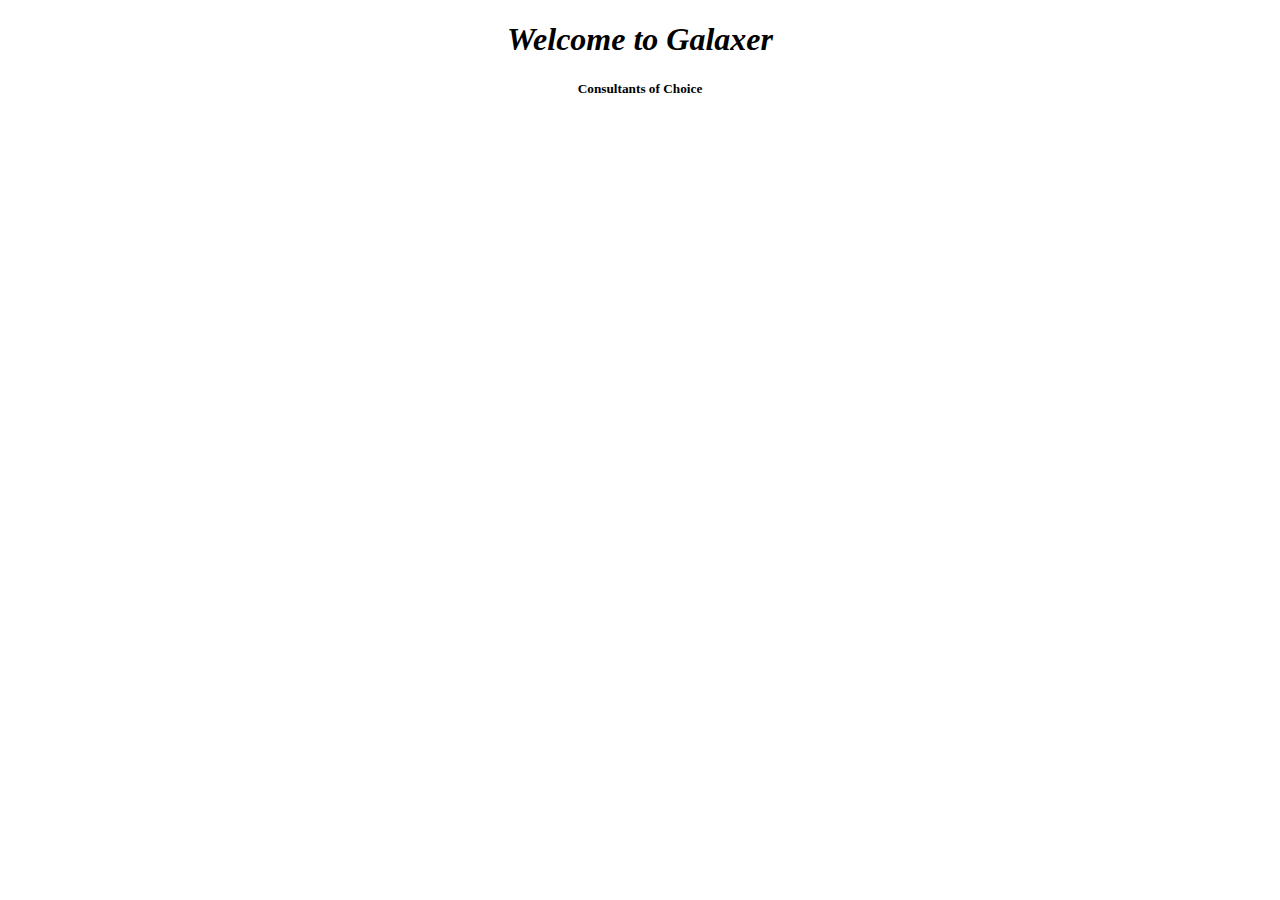
==== index.html @ 13a10457 "First commit" ====
<!DOCTYPE html>
<html lang='en'>
	<head>
		<title>Home</title>
		<style>
			h1 	{
				colour: blue;
				}	
		</style>
	</head>
	<body>
		<center><em><h1>Welcome to Galaxer</h1></em></center>
		<center><h5>Consultants of Choice</h5></center>

	</body>
</html>
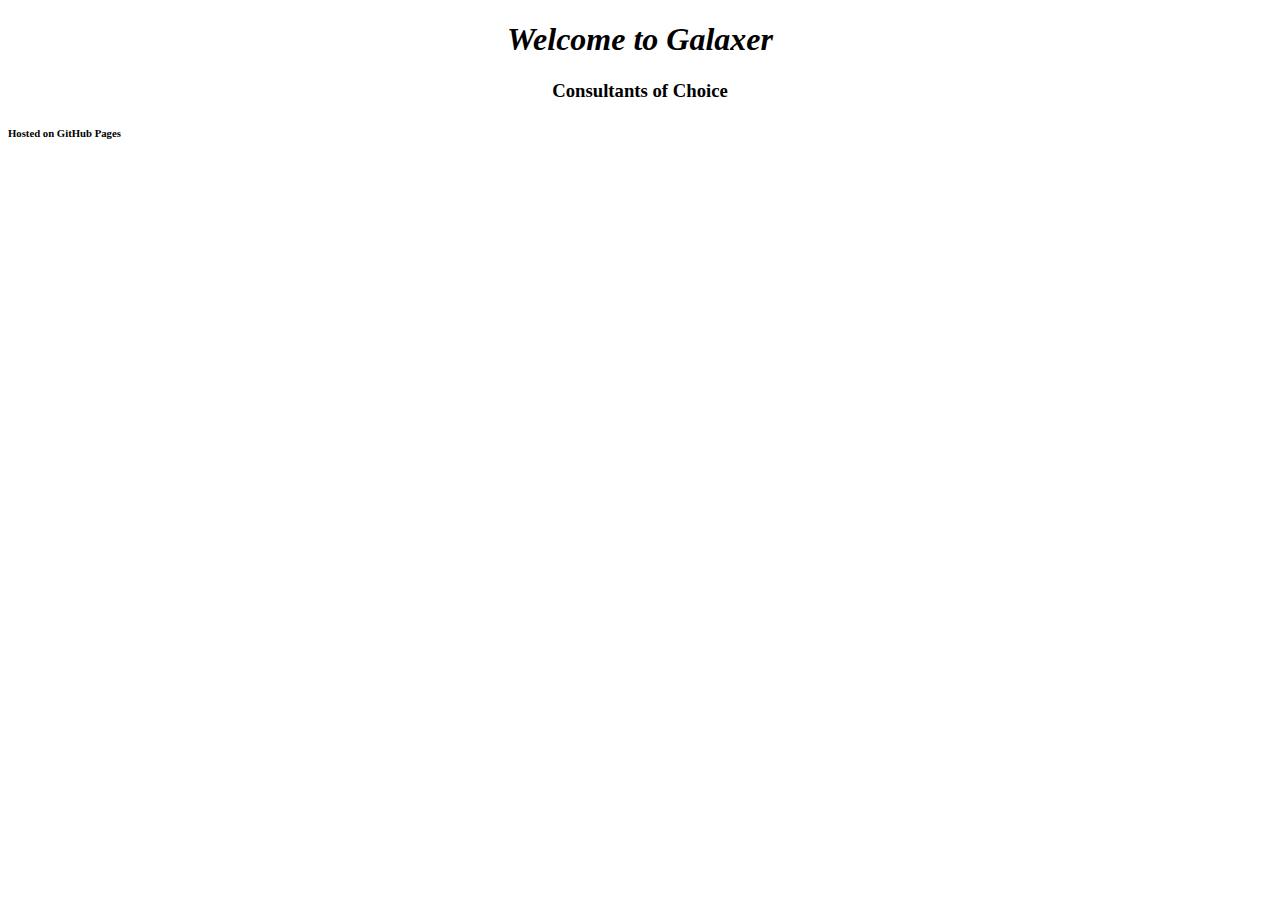
==== commit 5e539822: "Second commit" ====
--- a/index.html
+++ b/index.html
@@ -10,7 +10,9 @@
 	</head>
 	<body>
 		<center><em><h1>Welcome to Galaxer</h1></em></center>
-		<center><h5>Consultants of Choice</h5></center>
+		<center><h3>Consultants of Choice</h3></center>
+		<h6>Hosted on GitHub Pages</h6>
 
 	</body>
 </html>
+
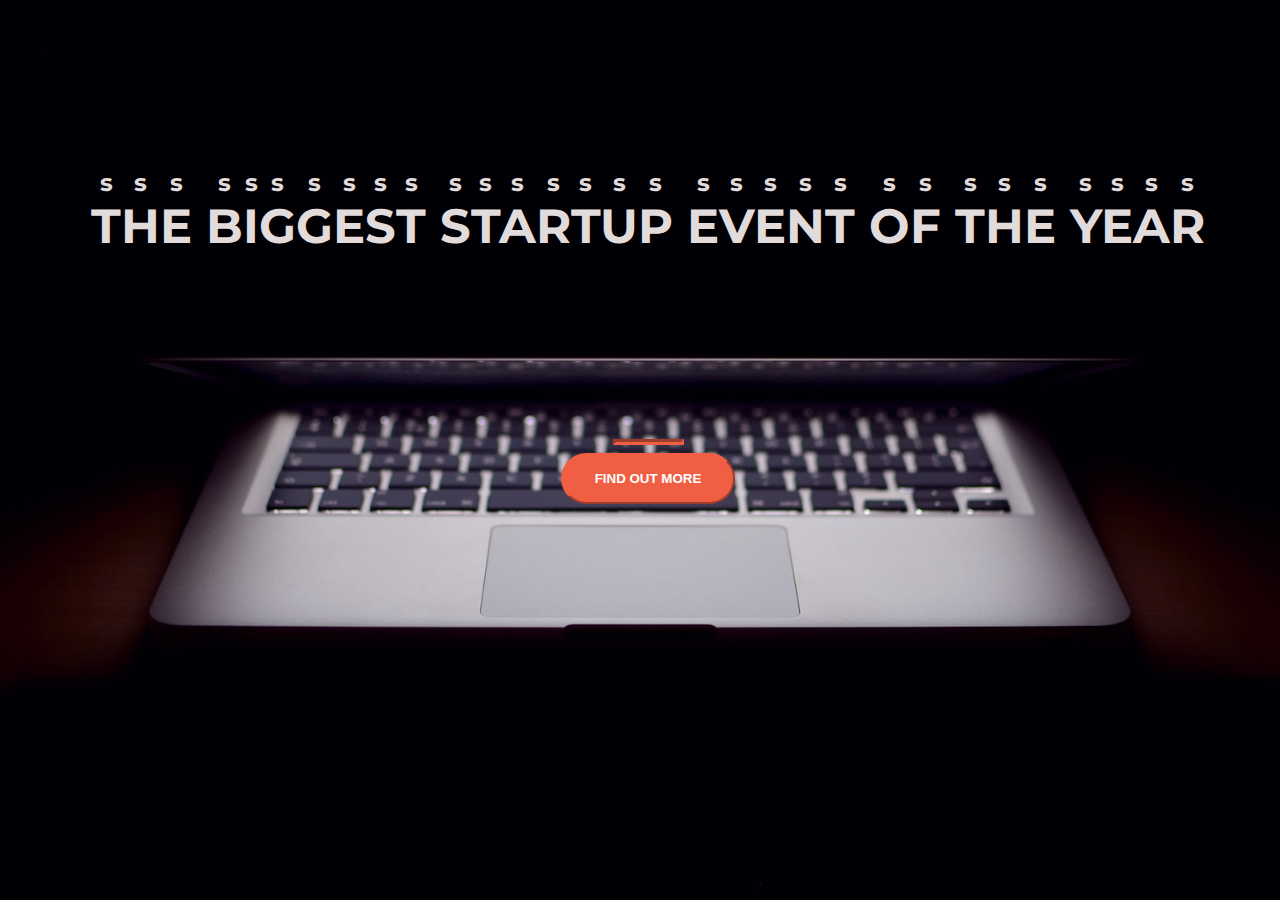
==== commit a8f90c49: "new website" ====
--- a/index.html
+++ b/index.html
@@ -1,18 +1,39 @@
 <!DOCTYPE html>
-<html lang='en'>
-	<head>
-		<title>Home</title>
-		<style>
-			h1 	{
-				colour: blue;
-				}	
-		</style>
-	</head>
-	<body>
-		<center><em><h1>Welcome to Galaxer</h1></em></center>
-		<center><h3>Consultants of Choice</h3></center>
-		<h6>Hosted on GitHub Pages</h6>
+<html>
+  <head>
+    <title>Startup</title>
 
-	</body>
+    <!-- Required meta tags -->
+    <meta charset="utf-8">
+    <meta name="viewport" content="width=device-width, initial-scale=1, shrink-to-fit=no">
+
+    <!-- Google Fonts -->
+    <link href="https://fonts.googleapis.com/css?family=Montserrat" rel="stylesheet">
+
+    <!-- Bootstrap CSS from a CDN. This way you don't have to include the bootstrap file yourself -->
+    <link rel="stylesheet" href="https://stackpath.bootstrapcdn.com/bootstrap/4.5.2/css/bootstrap.min.css" integrity="sha384-ggOyR0iXCbMQv3Xipma34MD+dH/1fQ784/j6cY/iJTQUOhcWr7x9JvoRxT2MZw1T" crossorigin="anonymous">
+    
+    <!-- Your own stylesheet -->
+    <link rel="stylesheet" type="text/css" href="style.css">
+  </head>
+  <body>
+    <div class='container'>
+      <div class='row'>
+        <div class='bufferh'>
+        </div>
+        <header>
+          <h1>The biggest startup event of the year</h1>
+        </header>
+        <div class='buffer'>
+        </div>  
+        <section class='col-12'>
+          <hr>
+          <a href='https://mailchi.mp/b8c9352e0415/galaxerclients'>
+            <button class='btn btn-primary btn-xl'>find out more</button>
+          </a>  
+        </section>
+        </div>
+      
+    </div>
+  </body>
 </html>
-
--- a/style.css
+++ b/style.css
@@ -0,0 +1,85 @@
+body,
+html {
+  width: 100%;
+  height: 100%;
+  font-family: 'Montserrat', sans-serif;
+  background: url(header.jpg) no-repeat center center fixed; 
+  -webkit-background-size: cover;
+  -moz-background-size: cover;
+  -o-background-size: cover;
+  background-size: cover;
+  
+}
+
+header {
+  text-align: center;
+  columns: 102rem;
+  font-size: 3rem;
+  color: #e2dbdb;
+  text-transform: uppercase;
+  text-emphasis-style: 'strong
+}
+
+section{
+  text-align: center;
+}
+
+.container {
+  display: flexbox;
+  height: cover;
+  align-items: center;
+  /* text-align: center; */
+
+}
+
+.col  {
+  columns: 100rem;
+}
+
+.buffer {
+  /* column-width: 100rem; */
+  height: 9rem;
+}
+
+.bufferh {
+  /* column-width: 100rem; */
+  height: 8rem;
+}
+
+h1 {
+  font-size: 3rem;
+  color: #e2dbdb;
+  text-transform: uppercase;
+  text-emphasis-style: 'strong';
+}
+
+hr{
+  border-color: #f05f44;
+  border-width: 3px;
+  max-width: 65px;
+}
+
+.btn{
+  font-weight: 700;
+  /* font-style: italic; */
+  text-transform: uppercase;
+  color: white;
+  border-radius: 300px;
+  background-color: blue;
+  border-color: blue;
+}
+
+.btn-primary  {
+  background-color: #F05F44;
+  border-color: #f05f44;
+}
+
+.btn-primary:hover{
+  background-color: #ee4b08;
+  border-color: #ee4b08;
+  border-width: 4px;
+}
+
+.btn-xl  {
+  padding:  1rem 2rem;
+}